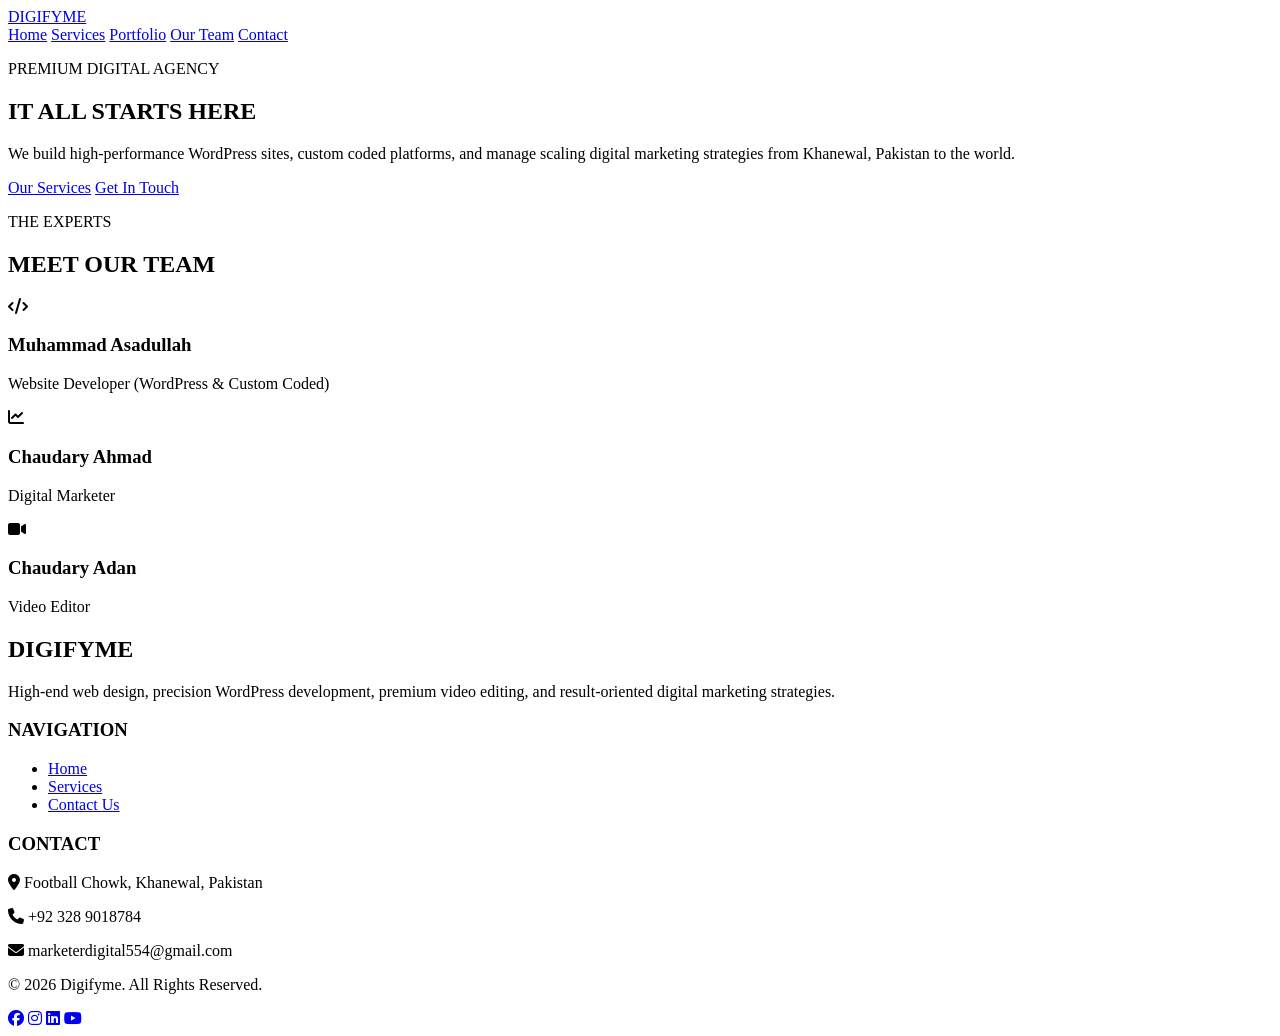
==== index.html @ c812b922 "Uploaded complete project files Uploaded complete project files" ====
<!DOCTYPE html>
<html lang="en">
<head>
    <meta charset="UTF-8">
    <meta name="viewport" content="width=device-width, initial-scale=1.0">
    <title>Digifyme | Premium Web Design & Digital Marketing Pakistan</title>
    <link rel="stylesheet" href="css/style.css">
    <link rel="stylesheet" href="https://cdnjs.cloudflare.com/ajax/libs/font-awesome/6.4.0/css/all.min.css">
</head>
<body>

    <header class="main-header">
        <div class="header-container">
            <a href="index.html" class="logo">DIGIFY<span>ME</span></a>
            <nav class="navbar">
                <a href="index.html" class="nav-link active">Home</a>
                <a href="services.html" class="nav-link">Services</a>
                <a href="#portfolio" class="nav-link">Portfolio</a>
                <a href="#team" class="nav-link">Our Team</a>
                <a href="contact.html" class="nav-link">Contact</a>
            </nav>
            <div class="menu-toggle" id="mobile-menu">
                <span class="bar"></span>
                <span class="bar"></span>
                <span class="bar"></span>
            </div>
        </div>
    </header>

    <section class="hero-section">
        <div class="hero-overlay"></div>
        <div class="hero-content">
            <p class="hero-subtitle">PREMIUM DIGITAL AGENCY</p>
            <h1 class="hero-title">IT ALL STARTS HERE</h1>
            <p class="hero-desc">We build high-performance WordPress sites, custom coded platforms, and manage scaling digital marketing strategies from Khanewal, Pakistan to the world.</p>
            <div class="hero-buttons">
                <a href="services.html" class="btn btn-primary">Our Services</a>
                <a href="contact.html" class="btn btn-outline">Get In Touch</a>
            </div>
        </div>
    </section>

    <section id="team" class="team-section">
        <div class="section-container">
            <p class="section-subtitle">THE EXPERTS</p>
            <h2 class="section-title">MEET OUR TEAM</h2>
            <div class="team-grid">
                <div class="team-card">
                    <div class="team-icon-box"><i class="fa-solid fa-code"></i></div>
                    <h3>Muhammad Asadullah</h3>
                    <p class="role">Website Developer (WordPress & Custom Coded)</p>
                </div>
                <div class="team-card">
                    <div class="team-icon-box"><i class="fa-solid fa-chart-line"></i></div>
                    <h3>Chaudary Ahmad</h3>
                    <p class="role">Digital Marketer</p>
                </div>
                <div class="team-card">
                    <div class="team-icon-box"><i class="fa-solid fa-video"></i></div>
                    <h3>Chaudary Adan</h3>
                    <p class="role">Video Editor</p>
                </div>
            </div>
        </div>
    </section>

    <footer class="main-footer">
        <div class="footer-grid">
            <div class="footer-col branding">
                <h2>DIGIFY<span>ME</span></h2>
                <p>High-end web design, precision WordPress development, premium video editing, and result-oriented digital marketing strategies.</p>
            </div>
            <div class="footer-col links">
                <h3>NAVIGATION</h3>
                <ul>
                    <li><a href="index.html">Home</a></li>
                    <li><a href="services.html">Services</a></li>
                    <li><a href="contact.html">Contact Us</a></li>
                </ul>
            </div>
            <div class="footer-col contact-info">
                <h3>CONTACT</h3>
                <p><i class="fa-solid fa-location-dot"></i> Football Chowk, Khanewal, Pakistan</p>
                <p><i class="fa-solid fa-phone"></i> +92 328 9018784</p>
                <p><i class="fa-solid fa-envelope"></i> marketerdigital554@gmail.com</p>
            </div>
        </div>
        <div class="footer-bottom">
            <p>&copy; 2026 Digifyme. All Rights Reserved.</p>
            <div class="social-icons">
                <a href="#"><i class="fa-brands fa-facebook"></i></a>
                <a href="#"><i class="fa-brands fa-instagram"></i></a>
                <a href="#"><i class="fa-brands fa-linkedin"></i></a>
                <a href="#"><i class="fa-brands fa-youtube"></i></a>
            </div>
        </div>
    </footer>

    <script src="js/main.js"></script>
</body>
</html>
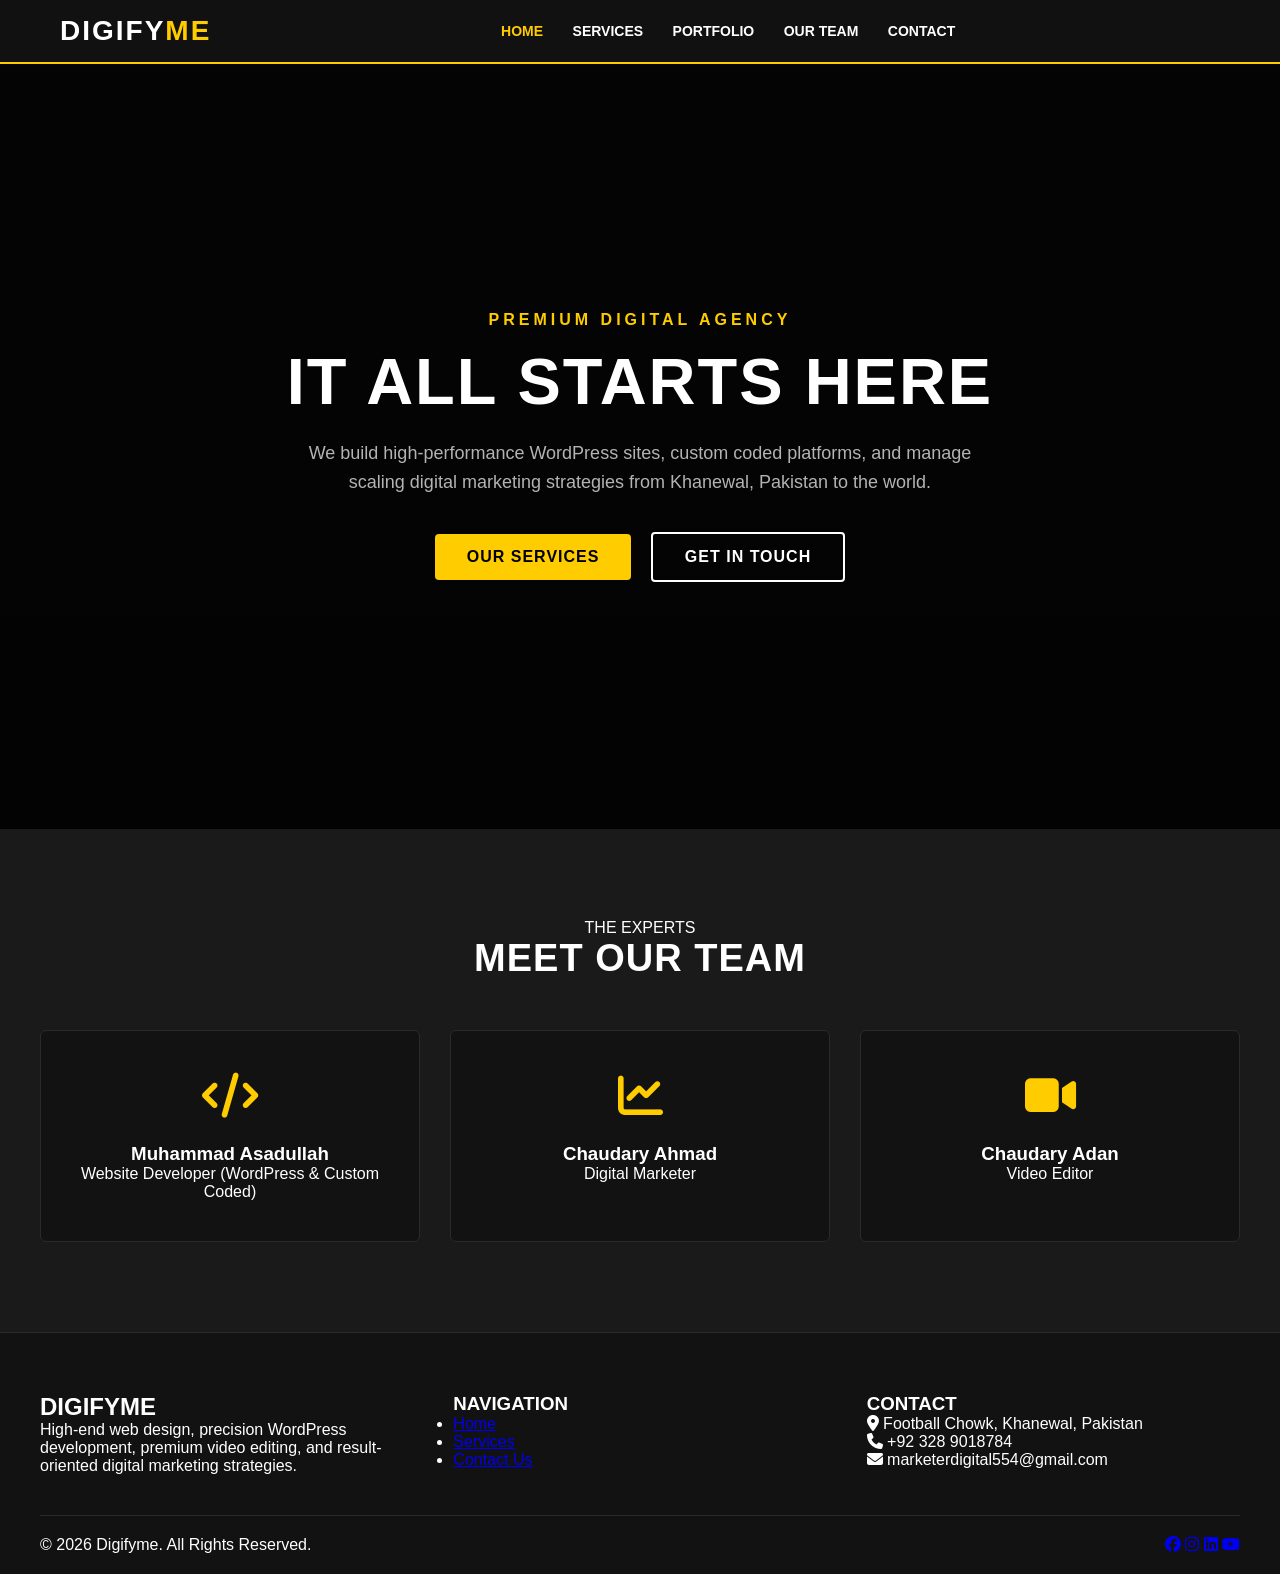
==== commit 3affcc3f: "Update stylesheet and script paths in index.html Updated the style sheet and js" ====
--- a/index.html
+++ b/index.html
@@ -4,7 +4,7 @@
     <meta charset="UTF-8">
     <meta name="viewport" content="width=device-width, initial-scale=1.0">
     <title>Digifyme | Premium Web Design & Digital Marketing Pakistan</title>
-    <link rel="stylesheet" href="css/style.css">
+    <link rel="stylesheet" href="style.css">
     <link rel="stylesheet" href="https://cdnjs.cloudflare.com/ajax/libs/font-awesome/6.4.0/css/all.min.css">
 </head>
 <body>
@@ -96,6 +96,6 @@
         </div>
     </footer>
 
-    <script src="js/main.js"></script>
+    <script src="main.js"></script>
 </body>
-</html>+</html>
--- a/style.css
+++ b/style.css
@@ -0,0 +1,266 @@
+/* --- Global Reset & Color Palette --- */
+* {
+    margin: 0;
+    padding: 0;
+    box-sizing: border-box;
+    font-family: 'Segoe UI', Tahoma, Geneva, Verdana, sans-serif;
+}
+
+:root {
+    --bg-primary: #121212;
+    --bg-secondary: #1a1a1a;
+    --accent-gold: #ffcc00;
+    --text-pure: #ffffff;
+    --text-muted: #b3b3b3;
+    --card-hover: #252525;
+}
+
+body {
+    background-color: var(--bg-primary);
+    color: var(--text-pure);
+    overflow-x: hidden;
+}
+
+/* --- Header & Layout Elements --- */
+.main-header {
+    background-color: rgba(18, 18, 18, 0.95);
+    border-bottom: 2px solid var(--accent-gold);
+    position: sticky;
+    top: 0;
+    z-index: 1000;
+    padding: 15px 0;
+}
+
+.header-container {
+    max-width: 1200px;
+    margin: 0 auto;
+    display: flex;
+    justify-content: space-between;
+    align-items: center;
+    padding: 0 20px;
+}
+
+.logo {
+    font-size: 28px;
+    font-weight: 900;
+    letter-spacing: 2px;
+    text-decoration: none;
+    color: var(--text-pure);
+}
+
+.logo span {
+    color: var(--accent-gold);
+}
+
+.navbar a {
+    color: var(--text-pure);
+    text-decoration: none;
+    margin-left: 25px;
+    font-weight: 600;
+    text-transform: uppercase;
+    font-size: 14px;
+    transition: color 0.3s ease;
+}
+
+.navbar a:hover, .navbar a.active {
+    color: var(--accent-gold);
+}
+
+/* --- Hero Layout Section --- */
+.hero-section {
+    position: relative;
+    height: 85vh;
+    background: linear-gradient(rgba(0,0,0,0.75), rgba(0,0,0,0.85)), url('https://images.unsplash.com/photo-1510915228340-29c85a43dcfe?q=80&w=1470') center/cover no-repeat;
+    display: flex;
+    align-items: center;
+    justify-content: center;
+    text-align: center;
+    padding: 0 20px;
+}
+
+.hero-subtitle {
+    color: var(--accent-gold);
+    font-weight: 700;
+    letter-spacing: 4px;
+    margin-bottom: 15px;
+}
+
+.hero-title {
+    font-size: 65px;
+    font-weight: 900;
+    text-transform: uppercase;
+    letter-spacing: 2px;
+    margin-bottom: 20px;
+}
+
+.hero-desc {
+    max-width: 700px;
+    margin: 0 auto 35px auto;
+    color: var(--text-muted);
+    font-size: 18px;
+    line-height: 1.6;
+}
+
+/* --- Buttons --- */
+.btn {
+    display: inline-block;
+    padding: 14px 32px;
+    font-weight: 700;
+    text-transform: uppercase;
+    text-decoration: none;
+    letter-spacing: 1px;
+    transition: all 0.3s ease;
+    border-radius: 4px;
+}
+
+.btn-primary {
+    background-color: var(--accent-gold);
+    color: #000;
+}
+
+.btn-primary:hover {
+    background-color: #e6b800;
+    transform: translateY(-2px);
+}
+
+.btn-outline {
+    border: 2px solid var(--text-pure);
+    color: var(--text-pure);
+    margin-left: 15px;
+}
+
+.btn-outline:hover {
+    background-color: var(--text-pure);
+    color: #000;
+}
+
+/* --- Team & Services Grids --- */
+.team-section, .services-grid-section {
+    padding: 90px 20px;
+    background-color: var(--bg-secondary);
+}
+
+.section-container {
+    max-width: 1200px;
+    margin: 0 auto;
+    text-align: center;
+}
+
+.section-title {
+    font-size: 38px;
+    letter-spacing: 1px;
+    margin-bottom: 50px;
+    color: var(--text-pure);
+}
+
+.team-grid, .services-container {
+    display: grid;
+    grid-template-columns: repeat(auto-fit, minmax(300px, 1fr));
+    gap: 30px;
+    max-width: 1200px;
+    margin: 0 auto;
+}
+
+.team-card, .service-box {
+    background-color: var(--bg-primary);
+    border: 1px solid #2a2a2a;
+    padding: 40px 30px;
+    border-radius: 6px;
+    transition: all 0.3s ease;
+    cursor: pointer;
+}
+
+.team-card:hover, .service-box:hover {
+    transform: translateY(-10px);
+    border-color: var(--accent-gold);
+    background-color: var(--card-hover);
+}
+
+.team-icon-box, .service-icon {
+    font-size: 45px;
+    color: var(--accent-gold);
+    margin-bottom: 20px;
+}
+
+/* --- Popup Modals Management --- */
+.modal-overlay {
+    position: fixed;
+    top: 0;
+    left: 0;
+    width: 100%;
+    height: 100%;
+    background-color: rgba(0, 0, 0, 0.85);
+    display: none;
+    align-items: center;
+    justify-content: center;
+    z-index: 2000;
+    opacity: 0;
+    transition: opacity 0.3s ease;
+}
+
+.modal-overlay.active {
+    display: flex;
+    opacity: 1;
+}
+
+.modal-content {
+    background-color: var(--bg-secondary);
+    border: 2px solid var(--accent-gold);
+    padding: 40px;
+    width: 90%;
+    max-width: 600px;
+    position: relative;
+    border-radius: 6px;
+    transform: scale(0.8);
+    transition: transform 0.3s ease;
+}
+
+.modal-overlay.active .modal-content {
+    transform: scale(1);
+}
+
+.close-btn {
+    position: absolute;
+    top: 15px;
+    right: 25px;
+    font-size: 35px;
+    cursor: pointer;
+    color: var(--text-muted);
+}
+
+.close-btn:hover {
+    color: var(--accent-gold);
+}
+
+/* --- Footer Area --- */
+.main-footer {
+    background-color: var(--bg-primary);
+    border-top: 1px solid #2a2a2a;
+    padding: 60px 20px 20px 20px;
+}
+
+.footer-grid {
+    max-width: 1200px;
+    margin: 0 auto;
+    display: grid;
+    grid-template-columns: repeat(auto-fit, minmax(250px, 1fr));
+    gap: 40px;
+    padding-bottom: 40px;
+}
+
+.footer-bottom {
+    max-width: 1200px;
+    margin: 0 auto;
+    border-top: 1px solid #2a2a2a;
+    padding-top: 20px;
+    display: flex;
+    justify-content: space-between;
+    align-items: center;
+    flex-wrap: wrap;
+}
+
+/* --- Responsive Adjustments --- */
+@media (max-width: 768px) {
+    .hero-title { font-size: 42px; }
+    .navbar { display: none; } /* Add your burger transformation toggle here */
+}
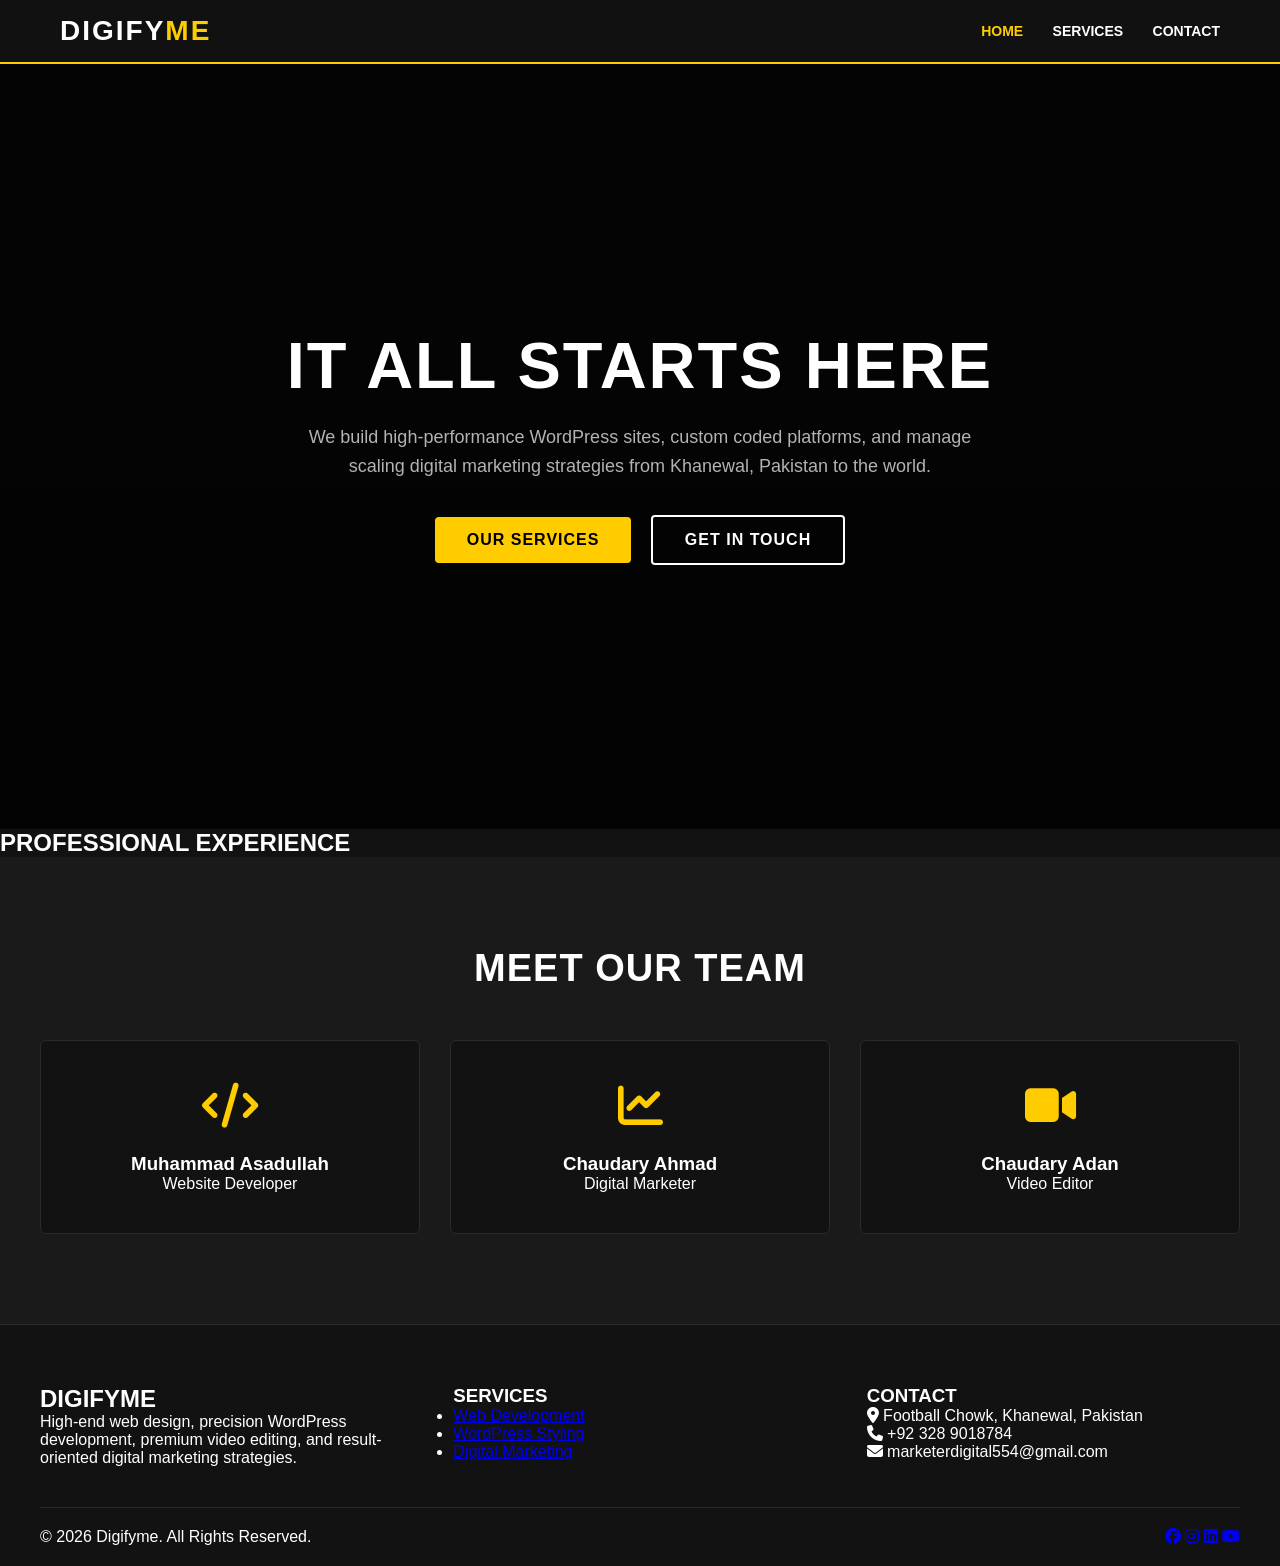
==== commit 2908d577: "Update title and navigation links in index.html Update the data" ====
--- a/index.html
+++ b/index.html
@@ -3,7 +3,7 @@
 <head>
     <meta charset="UTF-8">
     <meta name="viewport" content="width=device-width, initial-scale=1.0">
-    <title>Digifyme | Premium Web Design & Digital Marketing Pakistan</title>
+    <title>Digifyme | Premium Web Design & Agency Pakistan</title>
     <link rel="stylesheet" href="style.css">
     <link rel="stylesheet" href="https://cdnjs.cloudflare.com/ajax/libs/font-awesome/6.4.0/css/all.min.css">
 </head>
@@ -15,22 +15,13 @@
             <nav class="navbar">
                 <a href="index.html" class="nav-link active">Home</a>
                 <a href="services.html" class="nav-link">Services</a>
-                <a href="#portfolio" class="nav-link">Portfolio</a>
-                <a href="#team" class="nav-link">Our Team</a>
                 <a href="contact.html" class="nav-link">Contact</a>
             </nav>
-            <div class="menu-toggle" id="mobile-menu">
-                <span class="bar"></span>
-                <span class="bar"></span>
-                <span class="bar"></span>
-            </div>
         </div>
     </header>
 
     <section class="hero-section">
-        <div class="hero-overlay"></div>
         <div class="hero-content">
-            <p class="hero-subtitle">PREMIUM DIGITAL AGENCY</p>
             <h1 class="hero-title">IT ALL STARTS HERE</h1>
             <p class="hero-desc">We build high-performance WordPress sites, custom coded platforms, and manage scaling digital marketing strategies from Khanewal, Pakistan to the world.</p>
             <div class="hero-buttons">
@@ -40,15 +31,18 @@
         </div>
     </section>
 
+    <section class="experience-banner">
+        <h2>PROFESSIONAL EXPERIENCE</h2>
+    </section>
+
     <section id="team" class="team-section">
         <div class="section-container">
-            <p class="section-subtitle">THE EXPERTS</p>
             <h2 class="section-title">MEET OUR TEAM</h2>
             <div class="team-grid">
                 <div class="team-card">
                     <div class="team-icon-box"><i class="fa-solid fa-code"></i></div>
                     <h3>Muhammad Asadullah</h3>
-                    <p class="role">Website Developer (WordPress & Custom Coded)</p>
+                    <p class="role">Website Developer</p>
                 </div>
                 <div class="team-card">
                     <div class="team-icon-box"><i class="fa-solid fa-chart-line"></i></div>
@@ -71,11 +65,11 @@
                 <p>High-end web design, precision WordPress development, premium video editing, and result-oriented digital marketing strategies.</p>
             </div>
             <div class="footer-col links">
-                <h3>NAVIGATION</h3>
+                <h3>SERVICES</h3>
                 <ul>
-                    <li><a href="index.html">Home</a></li>
-                    <li><a href="services.html">Services</a></li>
-                    <li><a href="contact.html">Contact Us</a></li>
+                    <li><a href="services.html">Web Development</a></li>
+                    <li><a href="services.html">WordPress Styling</a></li>
+                    <li><a href="services.html">Digital Marketing</a></li>
                 </ul>
             </div>
             <div class="footer-col contact-info">
